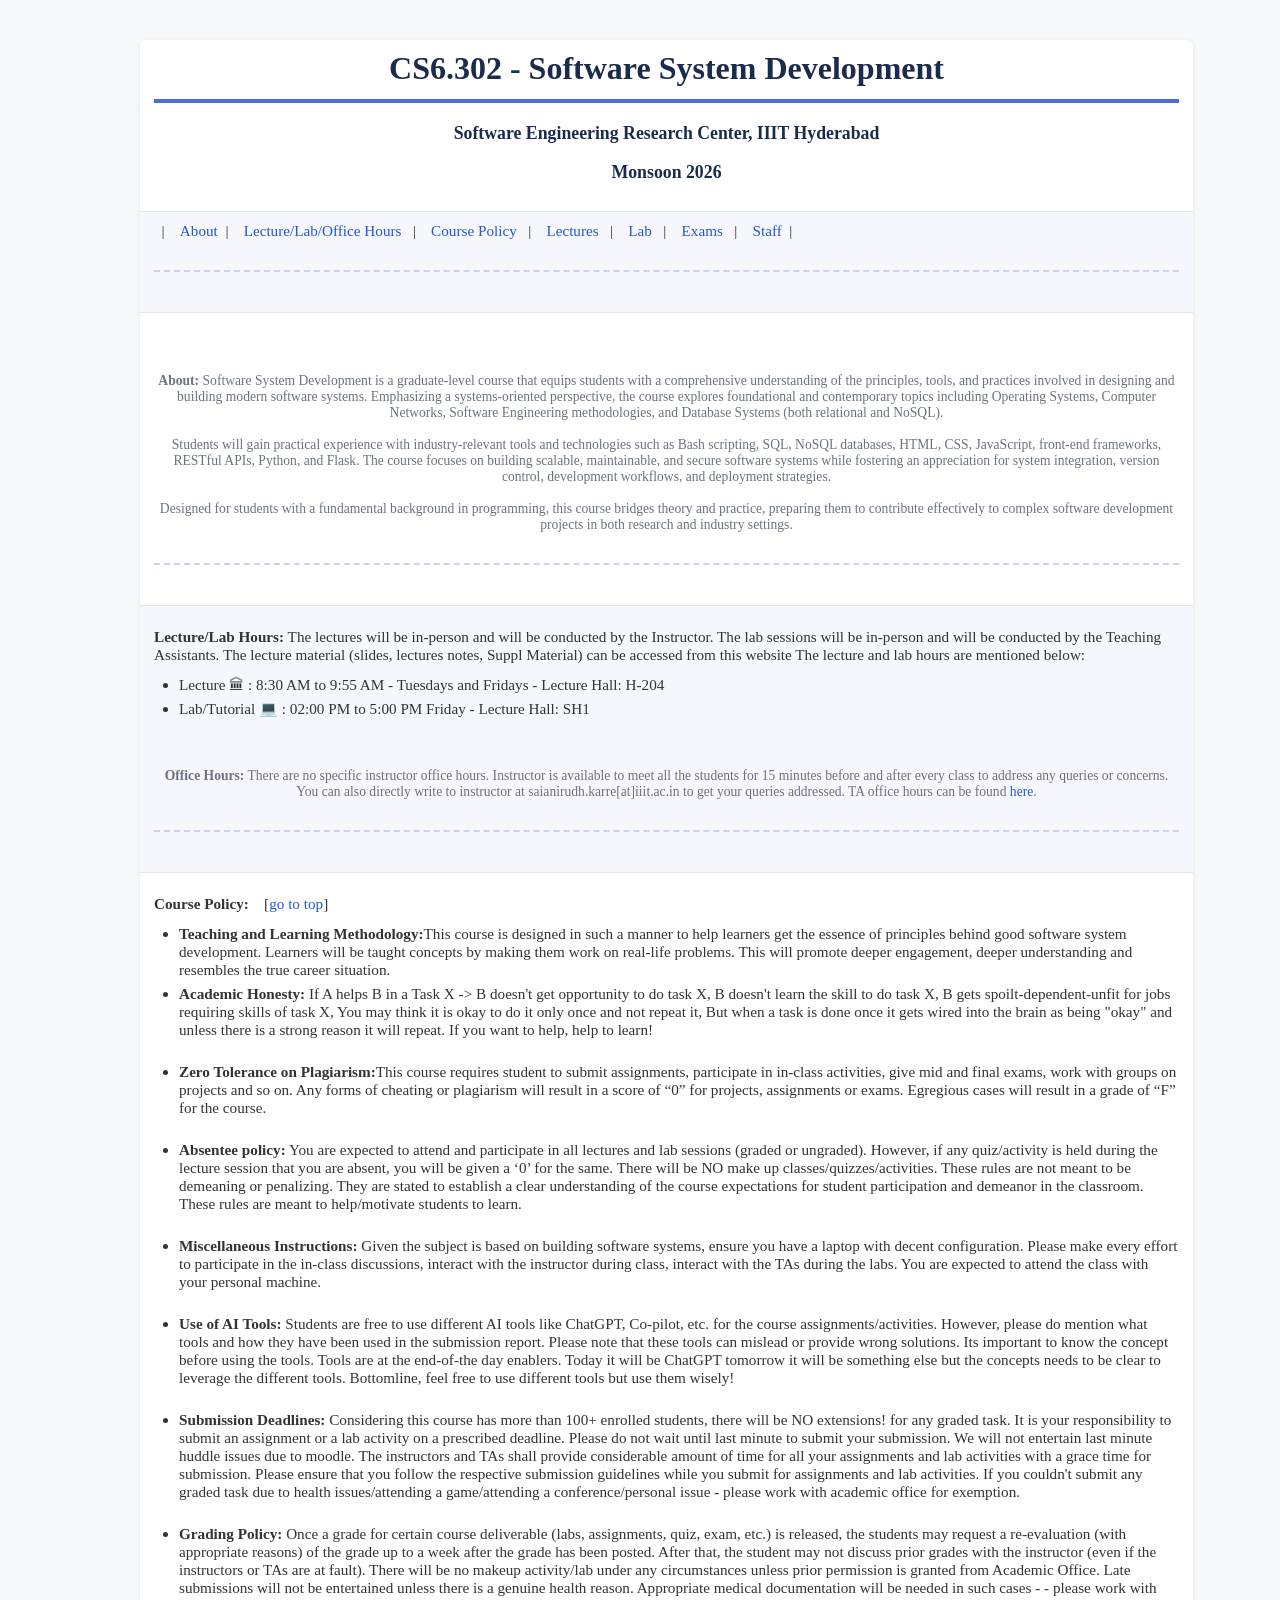
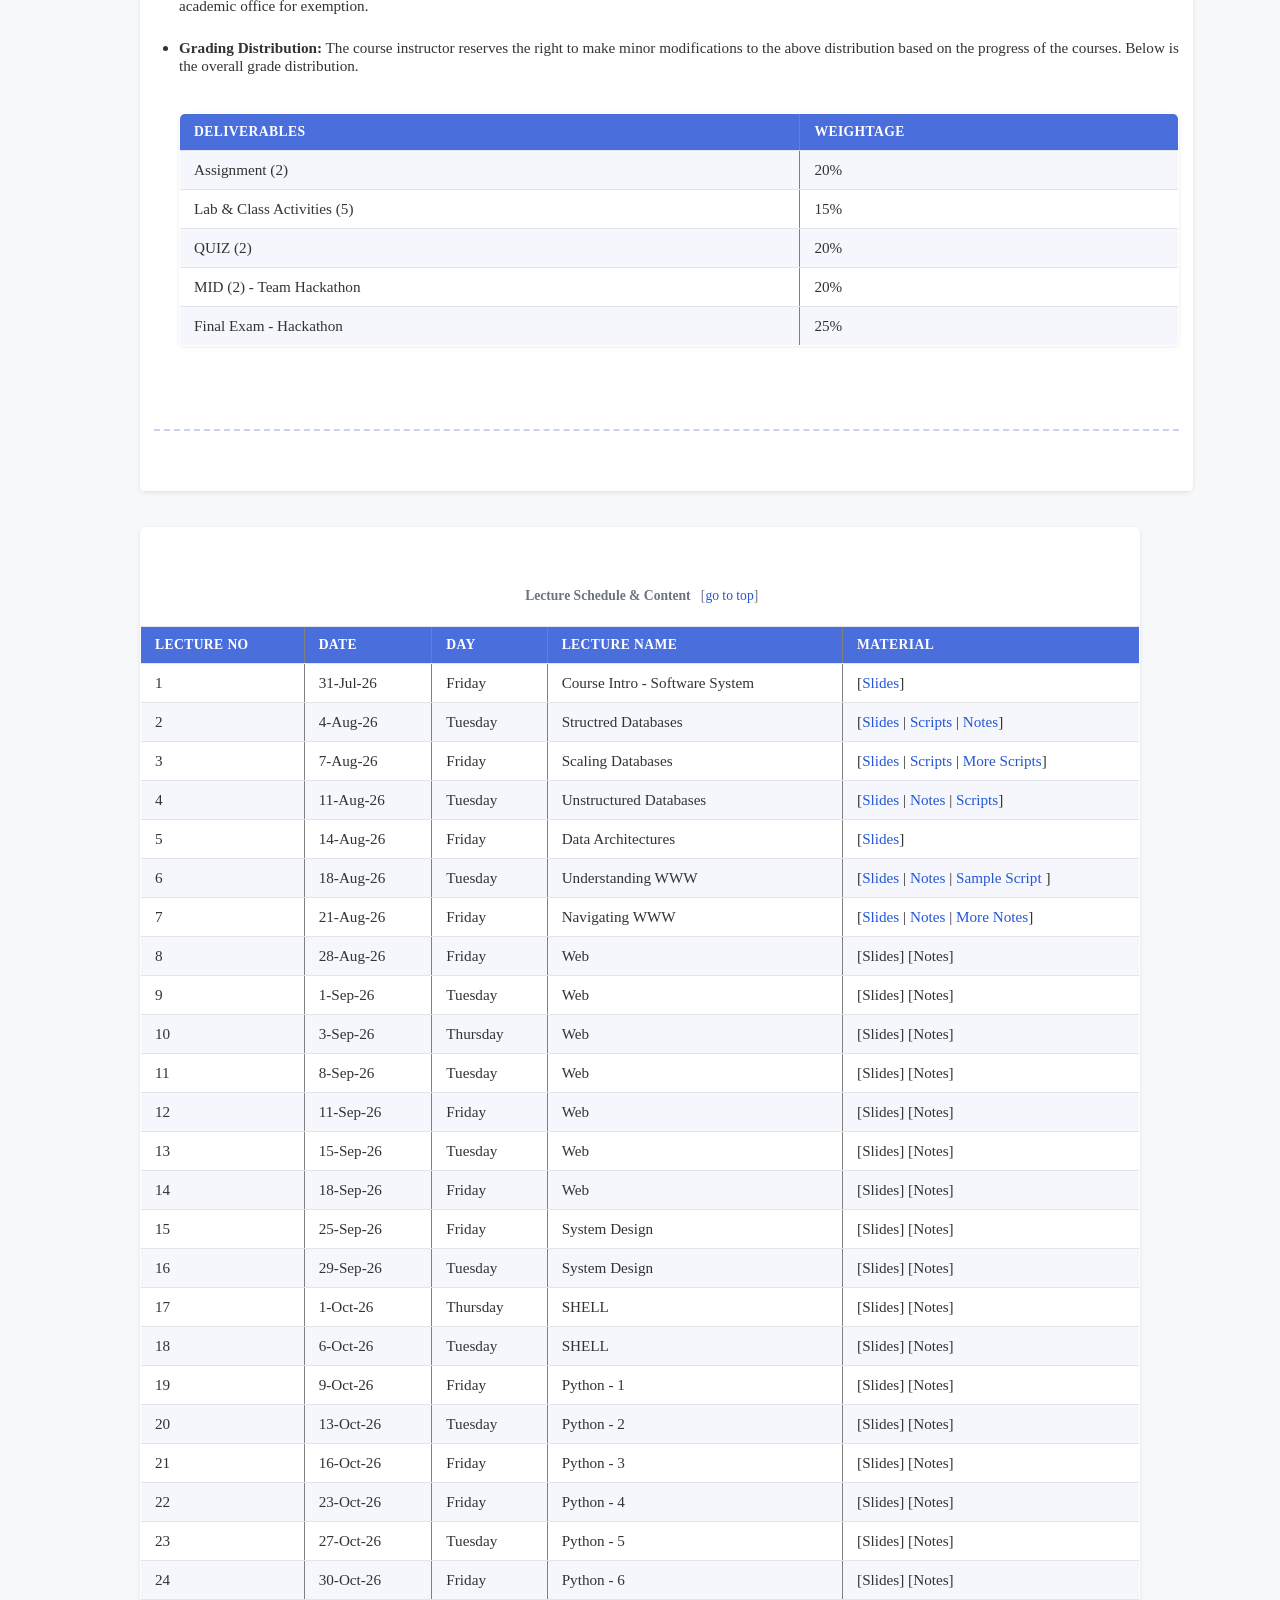
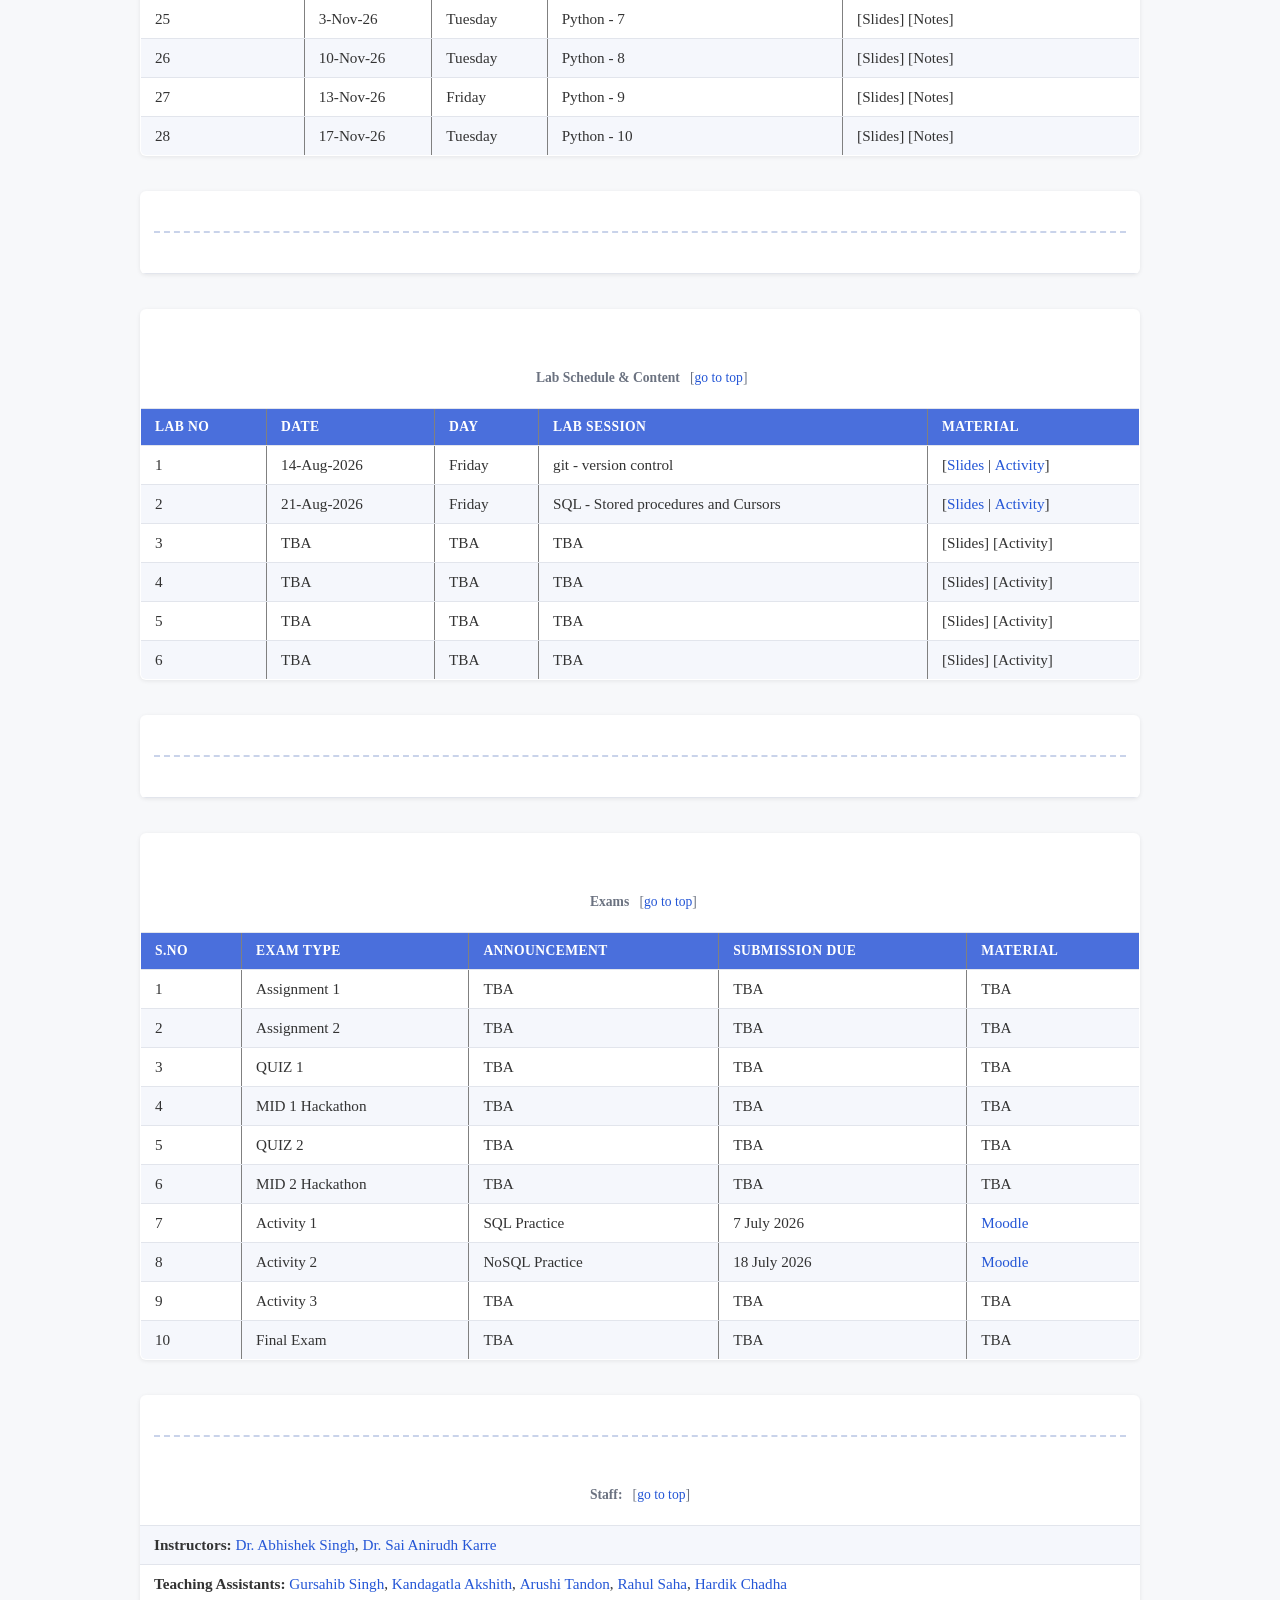
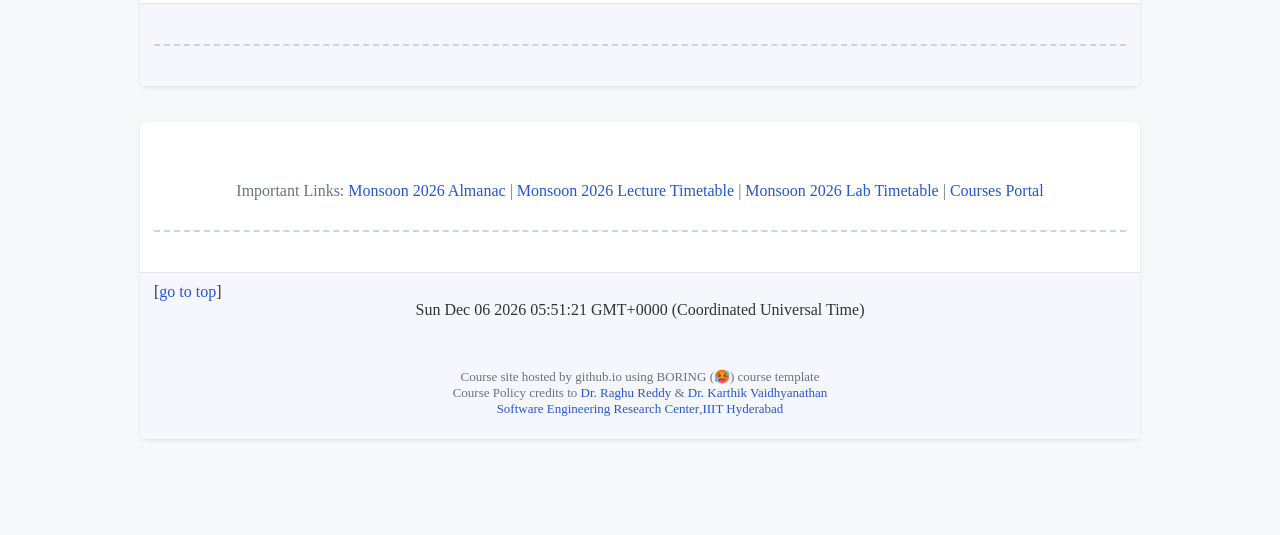
==== ssdcoursepage.html @ 662b07c4 "Add ssd course page clone and css styling file for it" ====
<!-- saved from url=(0044)https://serc-iiith.github.io/CS6302_M26.html -->
<html><head><meta http-equiv="Content-Type" content="text/html; charset=UTF-8"><title>CS6.302 SSD Monsoon 2026</title>
  <link rel="stylesheet" href="./ssdcoursestyle.css">
<meta name="viewport" content="width=device-width, initial-scale=1.0">
<link rel="stylesheet" href="./ssdcoursepage_files/css">
<link href="./ssdcoursepage_files/bootstrap.min.css" rel="stylesheet" integrity="sha256-DF7Zhf293AJxJNTmh5zhoYYIMs2oXitRfBjY+9L//AY=" crossorigin="anonymous">
<style>
body {font-family: Quicksand; font-size: 20px; color:#333}
        table
        {
            font-family: Quicksand; font-size:20px; color:#333;
            border-collapse:collapse;
            width:1000px;
            padding:10px;
            border-spacing:10px
			
        }

	.light-text-row {
        color: #ADADAD; 
    }

</style>


	<script>
  
  const lastModified = new Date(document.lastModified);
 
  const formattedDate = lastModified.toLocaleString('en-US', {
    year: 'numeric',
    month: 'long',
    day: 'numeric',
    hour: '2-digit',
    minute: '2-digit'
  });

  document.getElementById("lastUpdated").innerHTML += formattedDate;
</script>
<script>
function startTime() {
  const today = new Date();
  let h = today.getHours();
  let m = today.getMinutes();
  let s = today.getSeconds();
  m = checkTime(m);
  s = checkTime(s);
  document.getElementById('txt').innerHTML = today 
  setTimeout(startTime, 1000);
}

function checkTime(i) {
  if (i < 10) {i = "0" + i};  // add zero in front of numbers < 10
  return i;
}
</script>
<script src="./ssdcoursepage_files/jquery.min.js"></script>
</head>
<body onload="startTime()">
	<!--<script>
	alert("All the Best for your Final Exam!"");
		</script>-->
<table align="center" width="100%" cellspacing="10" cellpadding="10" border="0">
<tbody><tr>
<td><h1 align="center" id="home">CS6.302 - Software System Development</h1><h3 align="center">Software Engineering Research Center, IIIT Hyderabad</h3> <h3 align="center">Monsoon 2026</h3></td>
</tr>
<tr>
<td>&nbsp;&nbsp;|&nbsp;&nbsp;&nbsp; <a href="https://serc-iiith.github.io/CS6302_M26.html#about">About</a>&nbsp;&nbsp;|&nbsp;&nbsp;&nbsp; <a href="https://serc-iiith.github.io/CS6302_M26.html#lecture">Lecture/Lab/Office Hours</a> &nbsp;&nbsp;|&nbsp;&nbsp;&nbsp; <a href="https://serc-iiith.github.io/CS6302_M26.html#cpolicy">Course Policy</a> &nbsp;&nbsp;|&nbsp;&nbsp;&nbsp; <a href="https://serc-iiith.github.io/CS6302_M26.html#schedule">Lectures</a> &nbsp;&nbsp;|&nbsp;&nbsp;&nbsp;  <a href="https://serc-iiith.github.io/CS6302_M26.html#lab">Lab</a> &nbsp;&nbsp;|&nbsp;&nbsp;&nbsp; <a href="https://serc-iiith.github.io/CS6302_M26.html#activity">Exams</a> &nbsp;&nbsp;|&nbsp;&nbsp;&nbsp; <a href="https://serc-iiith.github.io/CS6302_M26.html#staff">Staff</a>&nbsp;&nbsp;|&nbsp;&nbsp;&nbsp; <hr></td>
</tr>
<tr>
<td> <p align="left"><b id="about">About:</b> Software System Development is a graduate-level course that equips students with a comprehensive understanding of the principles, tools, and practices involved in designing and building modern software systems. Emphasizing a systems-oriented perspective, the course explores foundational and contemporary topics including Operating Systems, Computer Networks, Software Engineering methodologies, and Database Systems (both relational and NoSQL).
<br>
<br>
Students will gain practical experience with industry-relevant tools and technologies such as Bash scripting, SQL, NoSQL databases, HTML, CSS, JavaScript, front-end frameworks, RESTful APIs, Python, and Flask. The course focuses on building scalable, maintainable, and secure software systems while fostering an appreciation for system integration, version control, development workflows, and deployment strategies.
<br>
<br>
Designed for students with a fundamental background in programming, this course bridges theory and practice, preparing them to contribute effectively to complex software development projects in both research and industry settings.</p><hr></td>
</tr>
<tr>
<td> <p align="left"><b id="lecture">Lecture/Lab Hours:</b> The lectures will be in-person and will be conducted by the Instructor. The lab sessions will be in-person and will be conducted by the Teaching Assistants. The lecture material (slides, lectures notes, Suppl Material) can be accessed from this website The lecture and lab hours are mentioned below:

</p><ul><li>Lecture 🏛 : 8:30 AM to 9:55 AM - Tuesdays and Fridays - Lecture Hall: H-204</li> <li>Lab/Tutorial 💻 : 02:00 PM to 5:00 PM Friday - Lecture Hall: SH1 </li></ul><p></p>
<p align="left"><b>Office Hours:</b> There are no specific instructor office hours. Instructor is available to meet all the students for 15 minutes before and after every class to address any queries or concerns. You can also directly write to instructor at saianirudh.karre[at]iiit.ac.in to get your queries addressed. TA office hours can be found <a href="https://serc-iiith.github.io/CS6302_M26.html#staff">here</a>.
</p><hr>
</td>
</tr>
<tr>
<td>
<p align="left"><b id="cpolicy">Course Policy:</b> &nbsp;&nbsp;&nbsp;[<a href="https://serc-iiith.github.io/CS6302_M26.html#home">go to top</a>]
</p><ul>
<li><b>Teaching and Learning Methodology:</b>This course is designed in such a manner to help learners get the essence of principles behind good software system development. Learners will be taught concepts by making them work on real-life problems. This will promote deeper engagement, deeper understanding and resembles the true career situation. 
</li>
<li><b>Academic Honesty:</b> If A helps B in a Task X -&gt; B doesn't get opportunity to do task X, B doesn't learn the skill to do task X, B gets spoilt-dependent-unfit for jobs requiring skills of task X, You may think it is okay to do it only once and not repeat it, But when a task is done once it gets wired into the brain as being "okay" and unless there is a strong reason it will repeat. If you want to help, help to learn!
<br>
<br> 
</li>
<li><b>Zero Tolerance on Plagiarism:</b>This course requires student to submit assignments, participate in in-class activities, give mid and final exams, work with groups on projects and so on. Any forms of cheating or plagiarism will result in a score of “0” for projects, assignments or exams. Egregious cases will result in a grade of “F” for the course.
<br>
<br> 
</li>
<li><b>Absentee policy:</b> You are expected to attend and participate in all lectures and lab sessions (graded or ungraded).  However, if any quiz/activity is held during the lecture session that you are absent, you will be given a ‘0’ for the same. There will be NO make up classes/quizzes/activities. These rules are not meant to be demeaning or penalizing. They are stated to establish a clear understanding of the course expectations for student participation and demeanor in the classroom. These rules are meant to help/motivate students to learn. 
<br>
<br> 
</li>
<li><b>Miscellaneous Instructions:</b> Given the subject is based on building software systems, ensure you have a laptop with decent configuration. Please make every effort to participate in the in-class discussions, interact with the instructor during class, interact with the TAs during the labs. You are expected to attend the class with your personal machine. 
<br>
<br> 
</li>
<li><b>Use of AI Tools:</b> Students are free to use different AI tools like ChatGPT, Co-pilot, etc. for the course assignments/activities. However, please do mention what tools and how they have been used in the submission report. Please note that these tools can mislead or provide wrong solutions. Its important to know the concept before using the tools. Tools are at the end-of-the day enablers. Today it will be ChatGPT tomorrow it will be something else but the concepts needs to be clear to leverage the different tools. Bottomline, feel free to use different tools but use them wisely!
<br>
<br> 
</li>
<li><b>Submission Deadlines:</b> Considering this course has more than 100+ enrolled students, there will be NO extensions! for any graded task. It is your responsibility to submit an assignment or a lab activity on a prescribed deadline. Please do not wait until last minute to submit your submission. We will not entertain last minute huddle issues due to moodle. The instructors and TAs shall provide considerable amount of time for all your assignments and lab activities with a grace time for submission. Please ensure that you follow the respective submission guidelines while you submit for assignments and lab activities. If you couldn't submit any graded task due to health issues/attending a game/attending a conference/personal issue - please work with academic office for exemption. 
<br>
<br> 
</li>
<li><b>Grading Policy:</b> Once a grade for certain course deliverable (labs, assignments, quiz, exam, etc.) is released, the students may request a re-evaluation (with appropriate reasons) of the grade up to a week after the grade has been posted. After that, the student may not discuss prior grades with the instructor (even if the instructors or TAs are at fault). There will be no makeup activity/lab under any circumstances unless prior permission is granted from Academic Office. Late submissions will not be entertained unless there is a genuine health reason. Appropriate medical documentation will be needed in such cases - - please work with academic office for exemption.
<br>
<br> 
</li>
<li><b>Grading Distribution:</b> The course instructor reserves the right to make minor modifications to the above distribution based on the progress of the courses. Below is the overall grade distribution.
<br>
<br> 
<table border="1" align="center">
<tbody><tr align="center"><th>Deliverables</th><th>Weightage</th></tr>
<tr align="center"><td>Assignment (2)</td><td>20%</td></tr>
<tr align="center"><td>Lab &amp; Class Activities (5)</td><td>15%</td></tr>
<tr align="center"><td>QUIZ (2)</td><td>20%</td></tr>
<tr align="center"><td>MID (2) - Team Hackathon</td><td>20%</td></tr>
<tr align="center"><td>Final Exam - Hackathon</td><td>25%</td></tr>
</tbody></table>
</li>
<br>
<!--<li><b>Evaluation Rubric:</b> All evaluations as part of this course follow below evaluation rubric. TAs will follow below guidelines for evaluating assignments and lab activities for this course.
<br>
<br>
<table border="1" align="center" width="10%">
<tr><th>Rubric</th><th>Input(15%)</th><th>Logic(60%)</th><th>Output(15%)</th><th>Submission(10%)</th></tr>
<tr><td>Exceptional (100%)</td><td>All inputs are working as per the requirements</td><td>Logic is accurate and as per the requirements defined in the question</td><td>All outputs are returned as per the requirements</td><td>Script submissions are correct and as per requirements</td></tr>
<tr><td>Acceptable (70%)</td><td>Inputs are partially working as per the requirements</td><td>Logic is almost correct and as per the requirements defined in the question</td><td>Outputs are partially returned as per the requirements</td><td>Script submissions is partially correct and as per requirements</td></tr>
<tr><td>Beginning (30%)</td><td>At least one input is working as per the requirements</td><td>Logic is partially correct and as per the requirements defined in the question</td><td>At least one output is returned as per the requirement</td><td>Atleast one part of the script submission is correct and as per requirements</td></tr>
<tr><td>No Response (0%)</td><td>None of the inputs are working as per the requirements</td><td>Logic is incorrect and not as per the requirements defined in the question</td><td>None of the outputs are returned as per the requirements</td><td>Script submissions is incorrect and not as per requirements</td></tr>
</table> 
</li>-->
</ul><hr>
<p></p>
</td>
</tr>

</tbody></table> 

<table border="1" align="center" width="10%" class="tg">
<tbody><tr>
<td colspan="5"><p align="left"><b id="schedule">&nbsp;Lecture Schedule &amp; Content</b>&nbsp;&nbsp;&nbsp;[<a href="https://serc-iiith.github.io/CS6302_M26.html#home">go to top</a>]</p></td>
</tr>
  <tr align="center">
    <th class="tg-7btt">Lecture No</th>
    <th class="tg-7btt">Date</th>
    <th class="tg-7btt">Day</th>
    <th class="tg-7btt">Lecture Name</th>
    <th class="tg-7btt">Material</th>
  </tr>
</tbody><tbody align="center">
  <tr>
    <td class="tg-c3ow">1</td>
    <td class="tg-c3ow">31-Jul-26</td>
    <td class="tg-c3ow">Friday</td>
    <td class="tg-c3ow">Course Intro - Software System</td>
    <td class="tg-c3ow">[<a href="https://docs.google.com/viewer?url=https://raw.githubusercontent.com/serc-iiith/serc-iiith.github.io/main/CourseContent/CS6302_M26/SSD_Class1.pdf" target="_blank">Slides</a>]</td>
  </tr>
  <tr>
    <td class="tg-c3ow">2</td>
    <td class="tg-c3ow">4-Aug-26</td>
    <td class="tg-c3ow">Tuesday</td>
    <td class="tg-c3ow">Structred Databases</td>
    <td class="tg-c3ow">[<a href="https://docs.google.com/viewer?url=https://raw.githubusercontent.com/serc-iiith/serc-iiith.github.io/main/CourseContent/CS6302_M26/StructuredData.pdf" target="_blank">Slides</a> | <a href="https://docs.google.com/viewer?url=https://raw.githubusercontent.com/serc-iiith/serc-iiith.github.io/main/CourseContent/CS6302_M26/databases.sql" target="_blank">Scripts</a> | <a href="https://tinted-rumba-8c6.notion.site/Structured-Databases-2456a6248bf6805f83e1cbf0a58761ec" target="_blank">Notes</a>]</td>
  </tr>
  <tr>
    <td class="tg-c3ow">3</td>
    <td class="tg-c3ow">7-Aug-26</td>
    <td class="tg-c3ow">Friday</td>
    <td class="tg-c3ow">Scaling Databases</td>
    <td class="tg-c3ow">[<a href="https://docs.google.com/viewer?url=https://raw.githubusercontent.com/serc-iiith/serc-iiith.github.io/main/CourseContent/CS6302_M26/ScalingDatabases.pdf" target="_blank">Slides</a> | <a href="https://docs.google.com/viewer?url=https://raw.githubusercontent.com/serc-iiith/serc-iiith.github.io/main/CourseContent/CS6302_M26/databases_2.sql" target="_blank">Scripts</a> | <a href="https://docs.google.com/viewer?url=https://raw.githubusercontent.com/serc-iiith/serc-iiith.github.io/main/CourseContent/CS6302_M26/databases_3.sql" target="_blank">More Scripts</a>]</td>
  </tr>
  <tr>
    <td class="tg-c3ow">4</td>
    <td class="tg-c3ow">11-Aug-26</td>
    <td class="tg-c3ow">Tuesday</td>
    <td class="tg-c3ow">Unstructured Databases</td>
    <td class="tg-c3ow">[<a href="https://docs.google.com/viewer?url=https://raw.githubusercontent.com/serc-iiith/serc-iiith.github.io/main/CourseContent/CS6302_M26/UnStructuredDatabases.pdf" target="_blank">Slides</a> | <a href="https://tinted-rumba-8c6.notion.site/Unstructured-Databases-24b6a6248bf680679b36e76c33d301c4" target="_blank">Notes</a> | <a href="https://raw.githubusercontent.com/serc-iiith/serc-iiith.github.io/refs/heads/main/CourseContent/CS6302_M26/mongo.txt" target="_blank">Scripts</a>]</td>
  </tr>
  <tr>
    <td class="tg-c3ow">5</td>
    <td class="tg-c3ow">14-Aug-26</td>
    <td class="tg-c3ow">Friday</td>
    <td class="tg-c3ow">Data Architectures</td>
    <td class="tg-c3ow">[<a href="https://docs.google.com/viewer?url=https://raw.githubusercontent.com/serc-iiith/serc-iiith.github.io/main/CourseContent/CS6302_M26/DatabaseArchitectures.pdf" target="_blank">Slides</a>]</td>
  </tr>
  <tr>
    <td class="tg-c3ow">6</td>
    <td class="tg-c3ow">18-Aug-26</td>
    <td class="tg-c3ow">Tuesday</td>
    <td class="tg-c3ow">Understanding WWW</td>
    <td class="tg-c3ow">[<a href="https://docs.google.com/viewer?url=https://raw.githubusercontent.com/serc-iiith/serc-iiith.github.io/main/CourseContent/CS6302_M26/www.pdf" target="_blank">Slides</a> | <a href="https://tinted-rumba-8c6.notion.site/Web-Technology-2566a6248bf6800488d0c13a992502e4" target="_blank">Notes</a> | <a href="https://raw.githubusercontent.com/serc-iiith/serc-iiith.github.io/refs/heads/main/CourseContent/CS6302_M26/samplehtml.html" target="_blank">Sample Script</a> ]</td>
  </tr>
  <tr>
    <td class="tg-c3ow">7</td>
    <td class="tg-c3ow">21-Aug-26</td>
    <td class="tg-c3ow">Friday</td>
    <td class="tg-c3ow">Navigating WWW</td>
    <td class="tg-c3ow">[<a href="https://docs.google.com/viewer?url=https://raw.githubusercontent.com/serc-iiith/serc-iiith.github.io/main/CourseContent/CS6302_M26/WebLanguages.pdf" target="_blank">Slides</a> | <a href="https://github.com/serc-iiith/serc-iiith.github.io/blob/main/CourseContent/CS6302_M26/html.md" target="_blank">Notes</a> | <a href="https://github.com/serc-iiith/serc-iiith.github.io/blob/main/CourseContent/CS6302_M26/css.md" target="_blank">More Notes</a>]</td>
  </tr>
  <tr>
    <td class="tg-c3ow">8</td>
    <td class="tg-c3ow">28-Aug-26</td>
    <td class="tg-c3ow">Friday</td>
    <td class="tg-c3ow">Web</td>
    <td class="tg-c3ow">[Slides] [Notes]</td>
  </tr>
  <tr>
    <td class="tg-c3ow">9</td>
    <td class="tg-c3ow">1-Sep-26</td>
    <td class="tg-c3ow">Tuesday</td>
    <td class="tg-c3ow">Web</td>
    <td class="tg-c3ow">[Slides] [Notes]</td>
  </tr>
  <tr>
    <td class="tg-c3ow">10</td>
    <td class="tg-c3ow">3-Sep-26</td>
    <td class="tg-c3ow">Thursday</td>
    <td class="tg-c3ow">Web</td>
    <td class="tg-c3ow">[Slides] [Notes]</td>
  </tr>
  <tr>
    <td class="tg-c3ow">11</td>
    <td class="tg-c3ow">8-Sep-26</td>
    <td class="tg-c3ow">Tuesday</td>
    <td class="tg-c3ow">Web</td>
    <td class="tg-c3ow">[Slides] [Notes]</td>
  </tr>
  <tr>
    <td class="tg-c3ow">12</td>
    <td class="tg-c3ow">11-Sep-26</td>
    <td class="tg-c3ow">Friday</td>
    <td class="tg-c3ow">Web</td>
    <td class="tg-c3ow">[Slides] [Notes]</td>
  </tr>
  <tr>
    <td class="tg-c3ow">13</td>
    <td class="tg-c3ow">15-Sep-26</td>
    <td class="tg-c3ow">Tuesday</td>
    <td class="tg-c3ow">Web</td>
    <td class="tg-c3ow">[Slides] [Notes]</td>
  </tr>
  <tr>
    <td class="tg-c3ow">14</td>
    <td class="tg-c3ow">18-Sep-26</td>
    <td class="tg-c3ow">Friday</td>
    <td class="tg-c3ow">Web</td>
    <td class="tg-c3ow">[Slides] [Notes]</td>
  </tr>
  <tr>
    <td class="tg-c3ow">15</td>
    <td class="tg-c3ow">25-Sep-26</td>
    <td class="tg-c3ow">Friday</td>
    <td class="tg-c3ow">System Design</td>
    <td class="tg-c3ow">[Slides] [Notes]</td>
  </tr>
  <tr>
    <td class="tg-c3ow">16</td>
    <td class="tg-c3ow">29-Sep-26</td>
    <td class="tg-c3ow">Tuesday</td>
    <td class="tg-c3ow">System Design</td>
    <td class="tg-c3ow">[Slides] [Notes]</td>
  </tr>
  <tr>
    <td class="tg-c3ow">17</td>
    <td class="tg-c3ow">1-Oct-26</td>
    <td class="tg-c3ow">Thursday</td>
    <td class="tg-c3ow">SHELL</td>
    <td class="tg-c3ow">[Slides] [Notes]</td>
  </tr>
  <tr>
    <td class="tg-c3ow">18</td>
    <td class="tg-c3ow">6-Oct-26</td>
    <td class="tg-c3ow">Tuesday</td>
    <td class="tg-c3ow">SHELL</td>
    <td class="tg-c3ow">[Slides] [Notes]</td>
  </tr>
  <tr>
    <td class="tg-c3ow">19</td>
    <td class="tg-c3ow">9-Oct-26</td>
    <td class="tg-c3ow">Friday</td>
    <td class="tg-c3ow">Python - 1</td>
    <td class="tg-c3ow">[Slides] [Notes]</td>
  </tr>
  <tr>
    <td class="tg-c3ow">20</td>
    <td class="tg-c3ow">13-Oct-26</td>
    <td class="tg-c3ow">Tuesday</td>
    <td class="tg-c3ow">Python - 2</td>
    <td class="tg-c3ow">[Slides] [Notes]</td>
  </tr>
  <tr>
    <td class="tg-c3ow">21</td>
    <td class="tg-c3ow">16-Oct-26</td>
    <td class="tg-c3ow">Friday</td>
    <td class="tg-c3ow">Python - 3</td>
    <td class="tg-c3ow">[Slides] [Notes]</td>
  </tr>
  <tr>
    <td class="tg-c3ow">22</td>
    <td class="tg-c3ow">23-Oct-26</td>
    <td class="tg-c3ow">Friday</td>
    <td class="tg-c3ow">Python - 4</td>
    <td class="tg-c3ow">[Slides] [Notes]</td>
  </tr>
  <tr>
    <td class="tg-c3ow">23</td>
    <td class="tg-c3ow">27-Oct-26</td>
    <td class="tg-c3ow">Tuesday</td>
    <td class="tg-c3ow">Python - 5</td>
    <td class="tg-c3ow">[Slides] [Notes]</td>
  </tr>
  <tr>
    <td class="tg-c3ow">24</td>
    <td class="tg-c3ow">30-Oct-26</td>
    <td class="tg-c3ow">Friday</td>
    <td class="tg-c3ow">Python - 6</td>
    <td class="tg-c3ow">[Slides] [Notes]</td>
  </tr>
  <tr>
    <td class="tg-c3ow">25</td>
    <td class="tg-c3ow">3-Nov-26</td>
    <td class="tg-c3ow">Tuesday</td>
    <td class="tg-c3ow">Python - 7</td>
    <td class="tg-c3ow">[Slides] [Notes]</td>
  </tr>
  <tr>
    <td class="tg-c3ow">26</td>
    <td class="tg-c3ow">10-Nov-26</td>
    <td class="tg-c3ow">Tuesday</td>
    <td class="tg-c3ow">Python - 8</td>
    <td class="tg-c3ow">[Slides] [Notes]</td>
  </tr>
  <tr>
    <td class="tg-c3ow">27</td>
    <td class="tg-c3ow">13-Nov-26</td>
    <td class="tg-c3ow">Friday</td>
    <td class="tg-c3ow">Python - 9</td>
    <td class="tg-c3ow">[Slides] [Notes]</td>
  </tr>
  <tr>
    <td class="tg-c3ow">28</td>
    <td class="tg-c3ow">17-Nov-26</td>
    <td class="tg-c3ow">Tuesday</td>
    <td class="tg-c3ow">Python - 10</td>
    <td class="tg-c3ow">[Slides] [Notes]</td>
  </tr>
</tbody></table>
<table align="center" width="10%" cellspacing="10" cellpadding="10" border="0">
<tbody><tr><td><hr></td></tr>
</tbody></table>

<table border="1" align="center" width="10%" class="tg">
<tbody><tr>
<td colspan="5"><p align="left"><b id="lab">&nbsp;Lab Schedule &amp; Content</b>&nbsp;&nbsp;&nbsp;[<a href="https://serc-iiith.github.io/CS6302_M26.html#home">go to top</a>]</p></td>
</tr>
  <tr align="center">
    <th class="tg-bobw">Lab No</th>
    <th class="tg-bobw">Date</th>
    <th class="tg-bobw">Day</th>
    <th class="tg-bobw">Lab Session</th>
    <th class="tg-bobw">Material</th>
  </tr>
</tbody><tbody align="center">
  <tr>
    <td class="tg-8d8j">1</td>
    <td class="tg-8d8j">14-Aug-2026</td>
    <td class="tg-8d8j">Friday</td>
    <td class="tg-8d8j">git - version control</td>
    <td class="tg-8d8j">[<a href="https://docs.google.com/viewer?url=https://raw.githubusercontent.com/serc-iiith/serc-iiith.github.io/main/CourseContent/CS6302_M26/Labs/lab01/GitLab.pdf" target="_blank">Slides</a> | <a href="https://docs.google.com/viewer?url=https://raw.githubusercontent.com/serc-iiith/serc-iiith.github.io/main/CourseContent/CS6302_M26/Labs/lab01/GitLabActivity.pdf" target="_blank">Activity</a>]</td>
  </tr>
  <tr>
    <td class="tg-8d8j">2</td>
    <td class="tg-8d8j">21-Aug-2026</td>
    <td class="tg-8d8j">Friday</td>
    <td class="tg-8d8j">SQL - Stored procedures and Cursors</td>
    <td class="tg-8d8j">[<a href="https://docs.google.com/viewer?url=https://raw.githubusercontent.com/serc-iiith/serc-iiith.github.io/main/CourseContent/CS6302_M26/Labs/lab02/SP.pdf" target="_blank">Slides</a> | <a href="https://docs.google.com/viewer?url=https://raw.githubusercontent.com/serc-iiith/serc-iiith.github.io/main/CourseContent/CS6302_M26/Labs/lab02/lab_activity_2.pdf" target="_blank">Activity</a>]</td>
  </tr>
  <tr>
    <td class="tg-8d8j">3</td>
    <td class="tg-8d8j">TBA</td>
    <td class="tg-8d8j">TBA</td>
    <td class="tg-8d8j">TBA</td>
    <td class="tg-8d8j">[Slides] [Activity]</td>
  </tr>
  <tr>
    <td class="tg-8d8j">4</td>
    <td class="tg-8d8j">TBA</td>
    <td class="tg-8d8j">TBA</td>
    <td class="tg-8d8j">TBA</td>
    <td class="tg-8d8j">[Slides] [Activity]</td>
  </tr>
  <tr>
    <td class="tg-8d8j">5</td>
    <td class="tg-8d8j">TBA</td>
    <td class="tg-8d8j">TBA</td>
    <td class="tg-8d8j">TBA</td>
    <td class="tg-8d8j">[Slides] [Activity]</td>
  </tr>
  <tr>
    <td class="tg-8d8j">6</td>
    <td class="tg-8d8j">TBA</td>
    <td class="tg-8d8j">TBA</td>
    <td class="tg-8d8j">TBA</td>
    <td class="tg-8d8j">[Slides] [Activity]</td>
  </tr>
</tbody></table>

<table align="center" width="10%" cellspacing="10" cellpadding="10" border="0">
<tbody><tr><td><hr></td></tr>
</tbody></table>
<table align="center" width="10%" border="1">
<tbody><tr><td colspan="5">
<p align="left"> <b id="activity">&nbsp; Exams</b>&nbsp;&nbsp;&nbsp;[<a href="https://serc-iiith.github.io/CS6302_M26.html#home">go to top</a>]</p>
</td>
</tr>
  <tr align="center">
    <th class="tg-bobw">S.No</th>
    <th class="tg-bobw">Exam Type</th>
    <th class="tg-bobw">Announcement</th>
    <th class="tg-bobw">Submission Due</th>
    <th class="tg-bobw">Material</th>
  </tr>
</tbody><tbody align="center">
  <tr>
    <td class="tg-8d8j">1</td>
    <td class="tg-8d8j">Assignment 1</td>
    <td class="tg-8d8j">TBA</td>
    <td class="tg-8d8j">TBA</td>
    <td class="tg-8d8j">TBA</td>
  </tr>
  <tr>
    <td class="tg-8d8j">2</td>
    <td class="tg-8d8j">Assignment 2</td>
    <td class="tg-8d8j">TBA</td>
    <td class="tg-8d8j">TBA</td>
    <td class="tg-8d8j">TBA</td>
  </tr>
  <tr>
    <td class="tg-8d8j">3</td>
    <td class="tg-8d8j">QUIZ 1</td>
    <td class="tg-8d8j">TBA</td>
    <td class="tg-8d8j">TBA</td>
    <td class="tg-8d8j">TBA</td>
  </tr>
  <tr>
    <td class="tg-8d8j">4</td>
    <td class="tg-8d8j">MID 1 Hackathon</td>
    <td class="tg-8d8j">TBA</td>
    <td class="tg-8d8j">TBA</td>
    <td class="tg-8d8j">TBA</td>
  </tr>
  <tr>
    <td class="tg-8d8j">5</td>
    <td class="tg-8d8j">QUIZ 2</td>
    <td class="tg-8d8j">TBA</td>
    <td class="tg-8d8j">TBA</td>
    <td class="tg-8d8j">TBA</td>
  </tr>
	 <tr>
    <td class="tg-8d8j">6</td>
    <td class="tg-8d8j">MID 2 Hackathon</td>
    <td class="tg-8d8j">TBA</td>
    <td class="tg-8d8j">TBA</td>
    <td class="tg-8d8j">TBA</td>
  </tr>
  <tr>
    <td class="tg-8d8j">7</td>
    <td class="tg-8d8j">Activity 1</td>
    <td class="tg-8d8j">SQL Practice</td>
    <td class="tg-8d8j">7 July 2026</td>
    <td class="tg-8d8j"><a href="https://courses.iiit.ac.in/mod/assign/view.php?id=69645" target="_blank">Moodle</a></td>
  </tr>
  <tr>
    <td class="tg-8d8j">8</td>
    <td class="tg-8d8j">Activity 2</td>
    <td class="tg-8d8j">NoSQL Practice</td>
    <td class="tg-8d8j">18 July 2026</td>
    <td class="tg-8d8j"><a href="https://courses.iiit.ac.in/mod/assign/view.php?id=70178" target="_blank">Moodle</a></td>
  </tr>
  <tr>
    <td class="tg-8d8j">9</td>
    <td class="tg-8d8j">Activity 3</td>
    <td class="tg-8d8j">TBA</td>
    <td class="tg-8d8j">TBA</td>
    <td class="tg-8d8j">TBA</td>
  </tr>
  <tr>
    <td class="tg-8d8j">10</td>
    <td class="tg-8d8j">Final Exam</td>
    <td class="tg-8d8j">TBA</td>
    <td class="tg-8d8j">TBA</td>
    <td class="tg-8d8j">TBA</td>
  </tr>
</tbody></table>




<table align="center" width="10%" border="0">
<tbody><tr>
<td><hr> <p align="left"><b id="staff">Staff:</b>&nbsp;&nbsp;&nbsp;[<a href="https://serc-iiith.github.io/CS6302_M26.html#home">go to top</a>] </p></td>
</tr><tr>
<td><b>Instructors:</b> <a href="https://sites.google.com/view/abhishek-singh/home" target="_blank">Dr. Abhishek Singh</a>, <a href="https://sai11101989.github.io/" target="_blank">Dr. Sai Anirudh Karre</a> </td>
</tr>
<tr>
<td><b>Teaching Assistants:</b> <a href="https://www.linkedin.com/in/gursahib-singh-18392736a/" target="_blank">Gursahib Singh</a>, <a href="https://www.linkedin.com/in/kandagatla-akshith-4b9a5131b/" target="_blank">Kandagatla Akshith</a>, <a href="https://www.linkedin.com/in/arushi-tandon-5139982a0/" target="_blank">Arushi Tandon</a>, <a href="https://www.linkedin.com/in/rahulsaha99/" target="_blank">Rahul Saha</a>, <a href="https://www.linkedin.com/in/hardik-chadha-876338266/" target="_blank">Hardik Chadha</a></td>
</tr>
<tr><td><hr></td></tr>
</tbody></table>
<table align="center" width="10%" cellspacing="10" cellpadding="10" border="0">
<tbody><tr>
<td><p align="center"><font face="Quicksand" size="3">
Important Links: <a href="https://intranet.iiit.ac.in/offices/static/files/Monsoon_2026_Almanac_Final.pdf" target="_blank">Monsoon 2026 Almanac</a> | <a href="https://intranet.iiit.ac.in/offices/static/files/Lecture_Timetable_M26-V3.pdf" target="_blank">Monsoon 2026 Lecture Timetable</a> | <a href="https://intranet.iiit.ac.in/offices/static/files/Non-UG1_Lab%26Tutorial_timetable_M26-V3.pdf" target="_blank">Monsoon 2026 Lab Timetable</a> | <a href="https://courses.iiit.ac.in/course/view.php?id=5840" target="_blank">Courses Portal</a> 
</font></p><hr></td>
</tr>
<tr>
<td>  <font face="Quicksand" size="3"> [<a href="https://serc-iiith.github.io/CS6302_M26.html#home">go to top</a>]<br><div align="center" id="txt">Tue Aug 25 2026 18:19:44 GMT+0530 (India Standard Time)</div></font> 
<p align="center"><font face="Quicksand" size="2">
		Course site hosted by github.io using BORING (🥵) course template <br>
		
		Course Policy credits to <a href="https://faculty.iiit.ac.in/~raghu.reddy/Home.html">Dr. Raghu Reddy</a> &amp; <a href="https://karthikvaidhyanathan.com/">Dr. Karthik Vaidhyanathan</a><br>
	<a href="https://serc.iiit.ac.in/">Software Engineering Research Center</a>,<a href="https://iiit.ac.in/">IIIT Hyderabad</a></font><br> </p><!--<br><p id="lastUpdated" align="center"><font face="Quicksand" size="2">Site Last Updated on: </font></p>--></td>
</tr>
</tbody></table>


	

</body></html>
---- ssdcoursestyle.css ----
body {
  font-family: 'Segoe UI', Roboto, Arial, sans-serif;
  line-height: 1.6;
  color: #2c2c2c;
  background-color: #f7f8fa;
  max-width: 1000px;
  margin: 0 auto;
  padding: 20px 30px 60px;
}

h1, h2, h3 {
  color: #1a2b4c;
  font-weight: 700;
}

h1 {
  font-size: 2rem;
  text-align: center;
  border-bottom: 4px solid #4a6fdc;
  padding-bottom: 12px;
  margin-bottom: 20px;
}

h2 {
  font-size: 1.4rem;
  margin-top: 40px;
  padding: 10px 15px;
  background-color: #eaf0ff;
  border-left: 6px solid #4a6fdc;
  border-radius: 4px;
}

a {
  color: #2456d6;
  text-decoration: none;
  font-weight: 500;
}

a:hover {
  text-decoration: underline;
  color: #16358f;
}

table {
  width: 100%;
  border-collapse: collapse;
  margin: 20px 0 35px;
  background-color: #ffffff;
  box-shadow: 0 1px 4px rgba(0, 0, 0, 0.08);
  border-radius: 6px;
  overflow: hidden;
}

th, td {
  padding: 10px 14px;
  text-align: left;
  border-bottom: 1px solid #e2e5ec;
  vertical-align: top;
  font-size: 0.95rem;
}

th {
  background-color: #4a6fdc;
  color: #ffffff;
  font-weight: 600;
  text-transform: uppercase;
  font-size: 0.85rem;
  letter-spacing: 0.03em;
}

tr:nth-child(even) {
  background-color: #f5f7fc;
}

tr:hover {
  background-color: #eef2ff;
}

ul, ol {
  margin: 10px 0;
  padding-left: 25px;
}

li {
  margin-bottom: 6px;
}

p {
  margin: 12px 0;
}

[id] {
  scroll-margin-top: 20px;
}

hr {
  border: none;
  border-top: 2px dashed #c9d3ea;
  margin: 30px 0;
}

footer, p:last-of-type {
  text-align: center;
  color: #6b7280;
  font-size: 0.85rem;
  margin-top: 50px;
}

@media (max-width: 600px) {
  body {
    padding: 15px;
  }
  table, thead, tbody, th, td, tr {
    display: block;
  }
  th {
    display: none;
  }
  td {
    border: none;
    border-bottom: 1px solid #e2e5ec;
    position: relative;
    padding-left: 50%;
  }
}
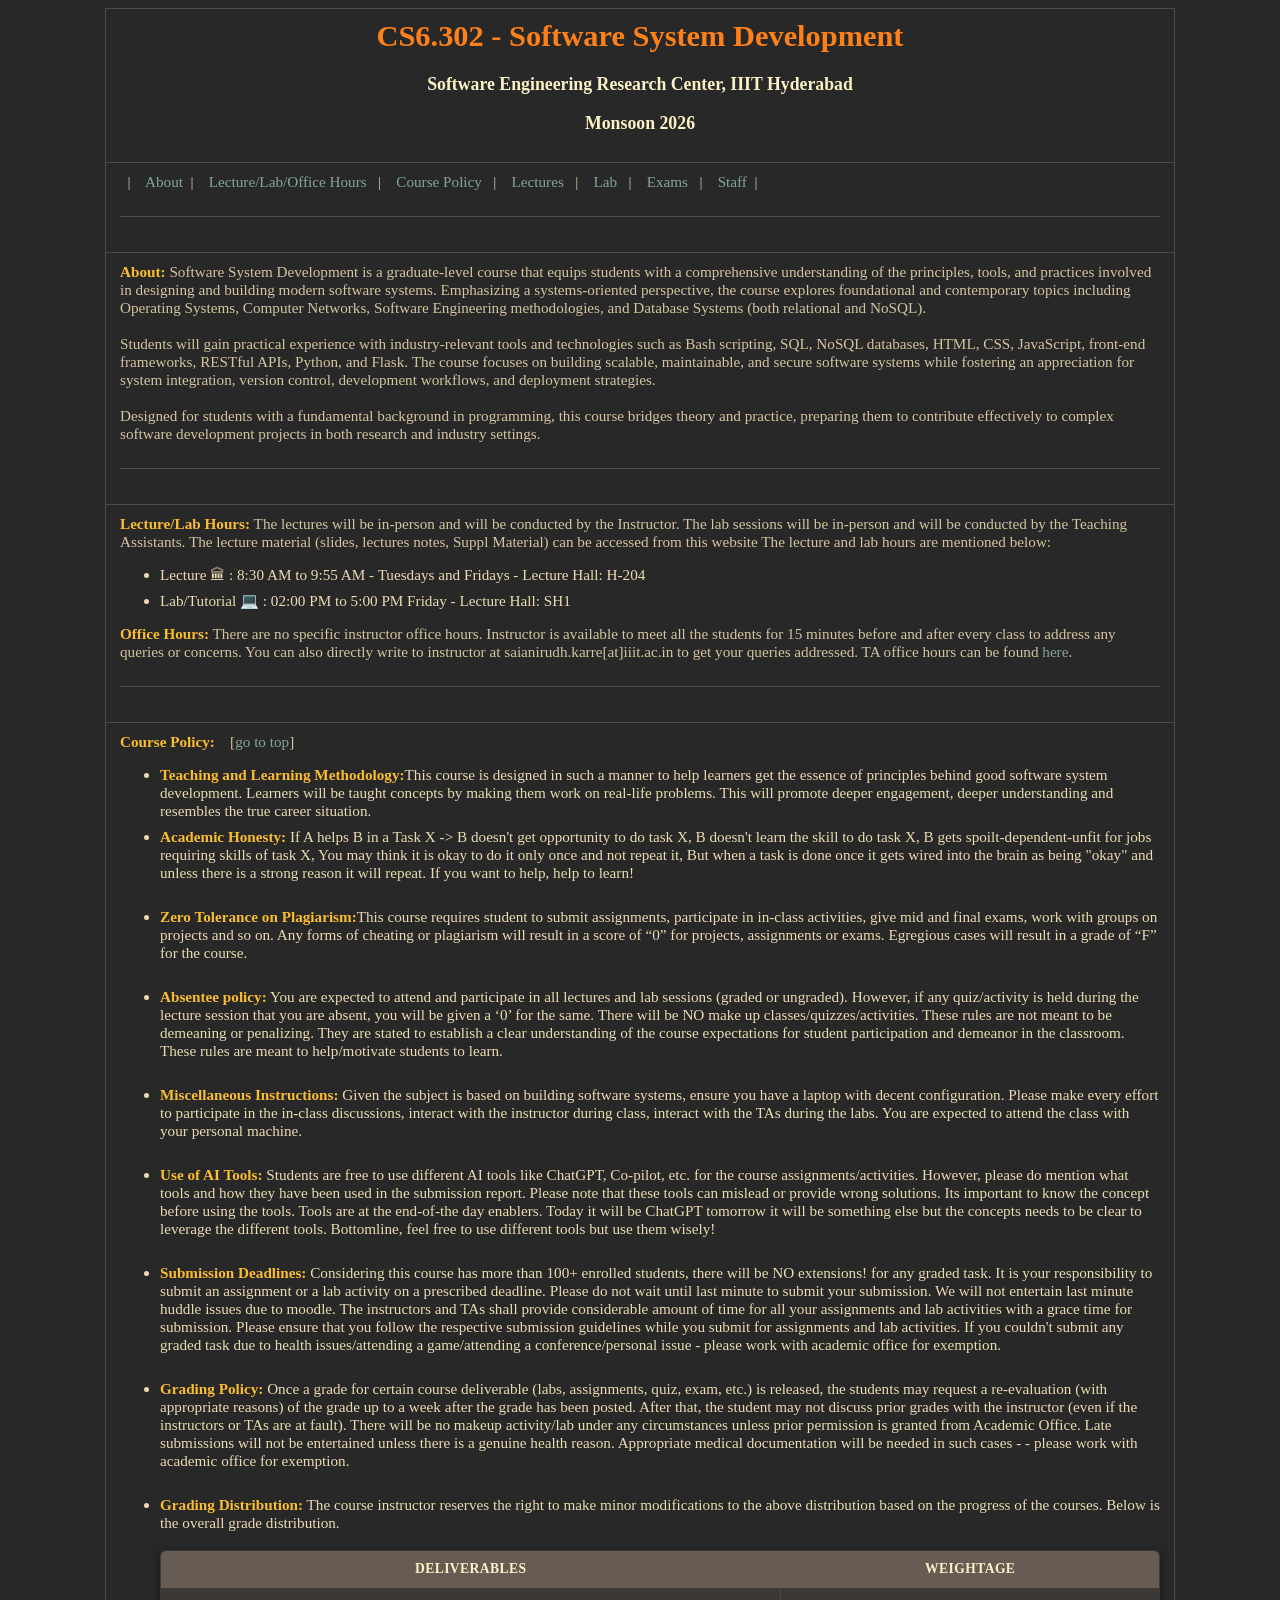
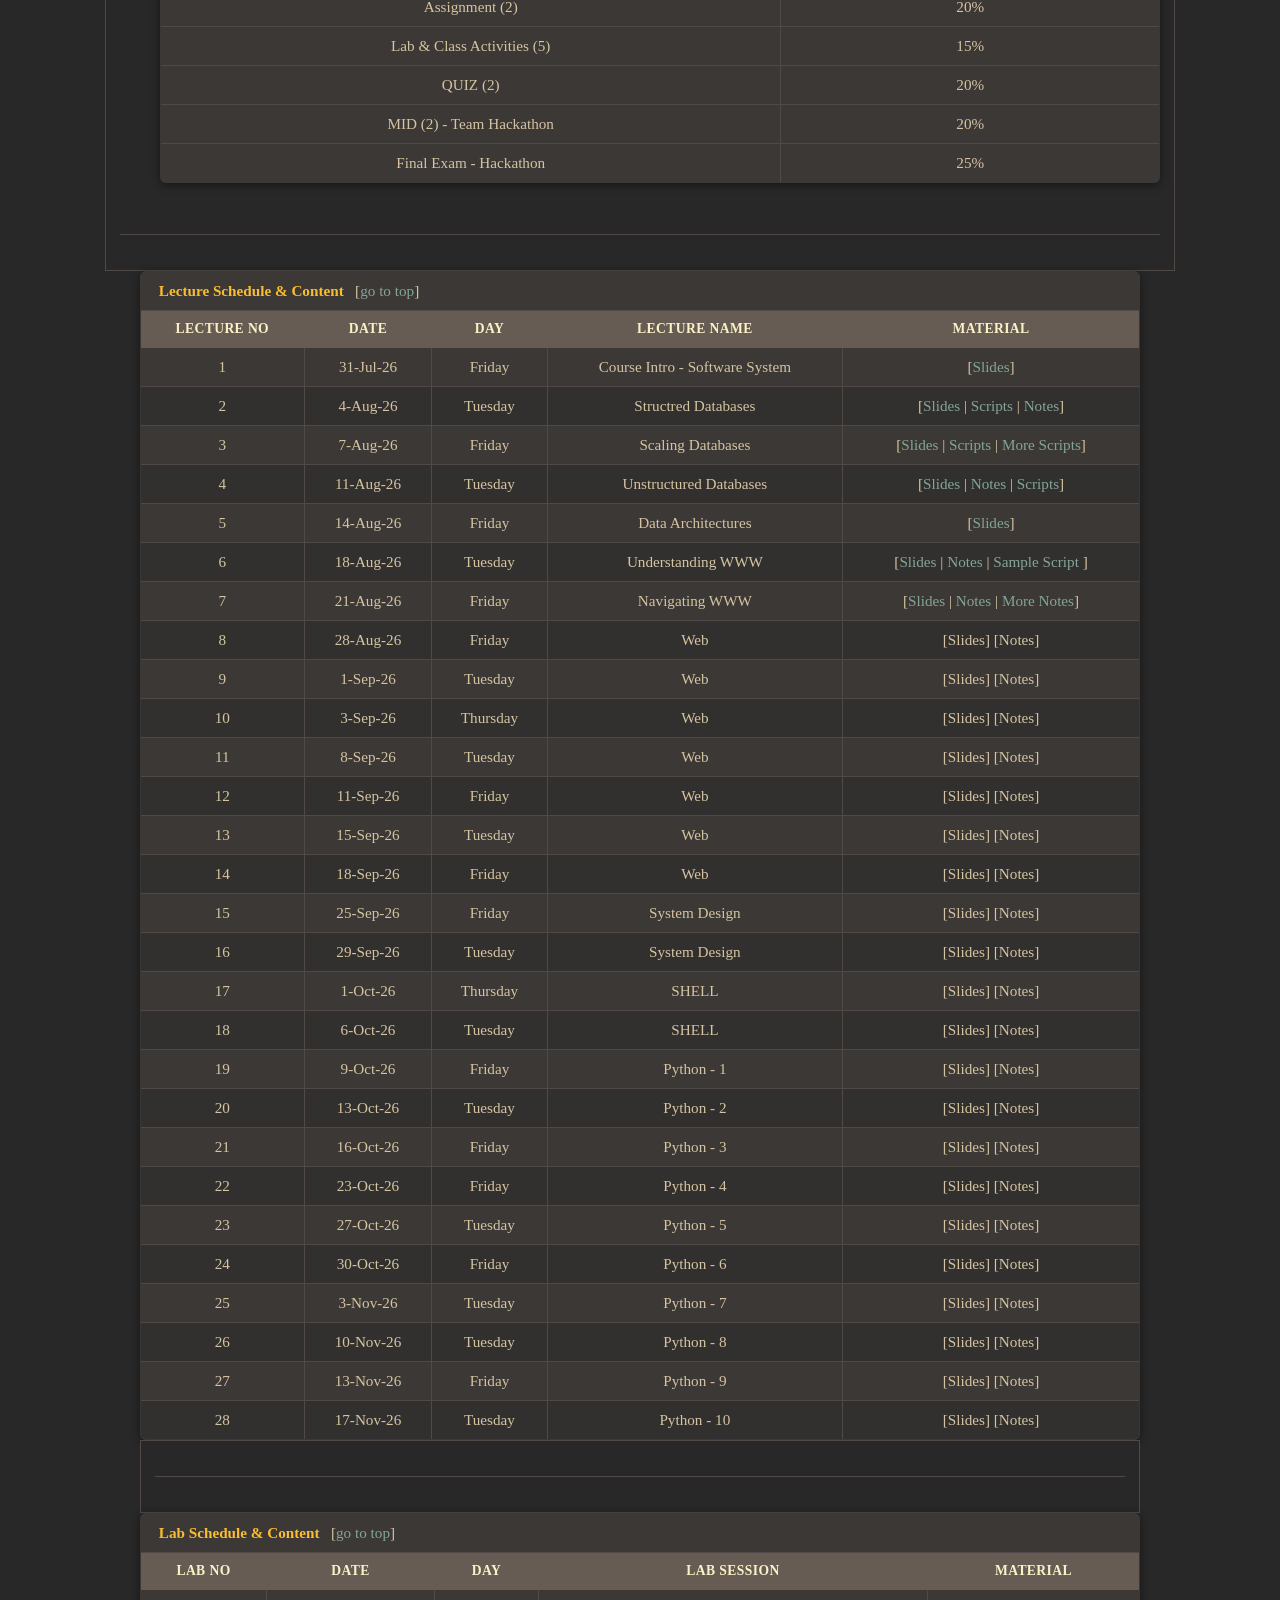
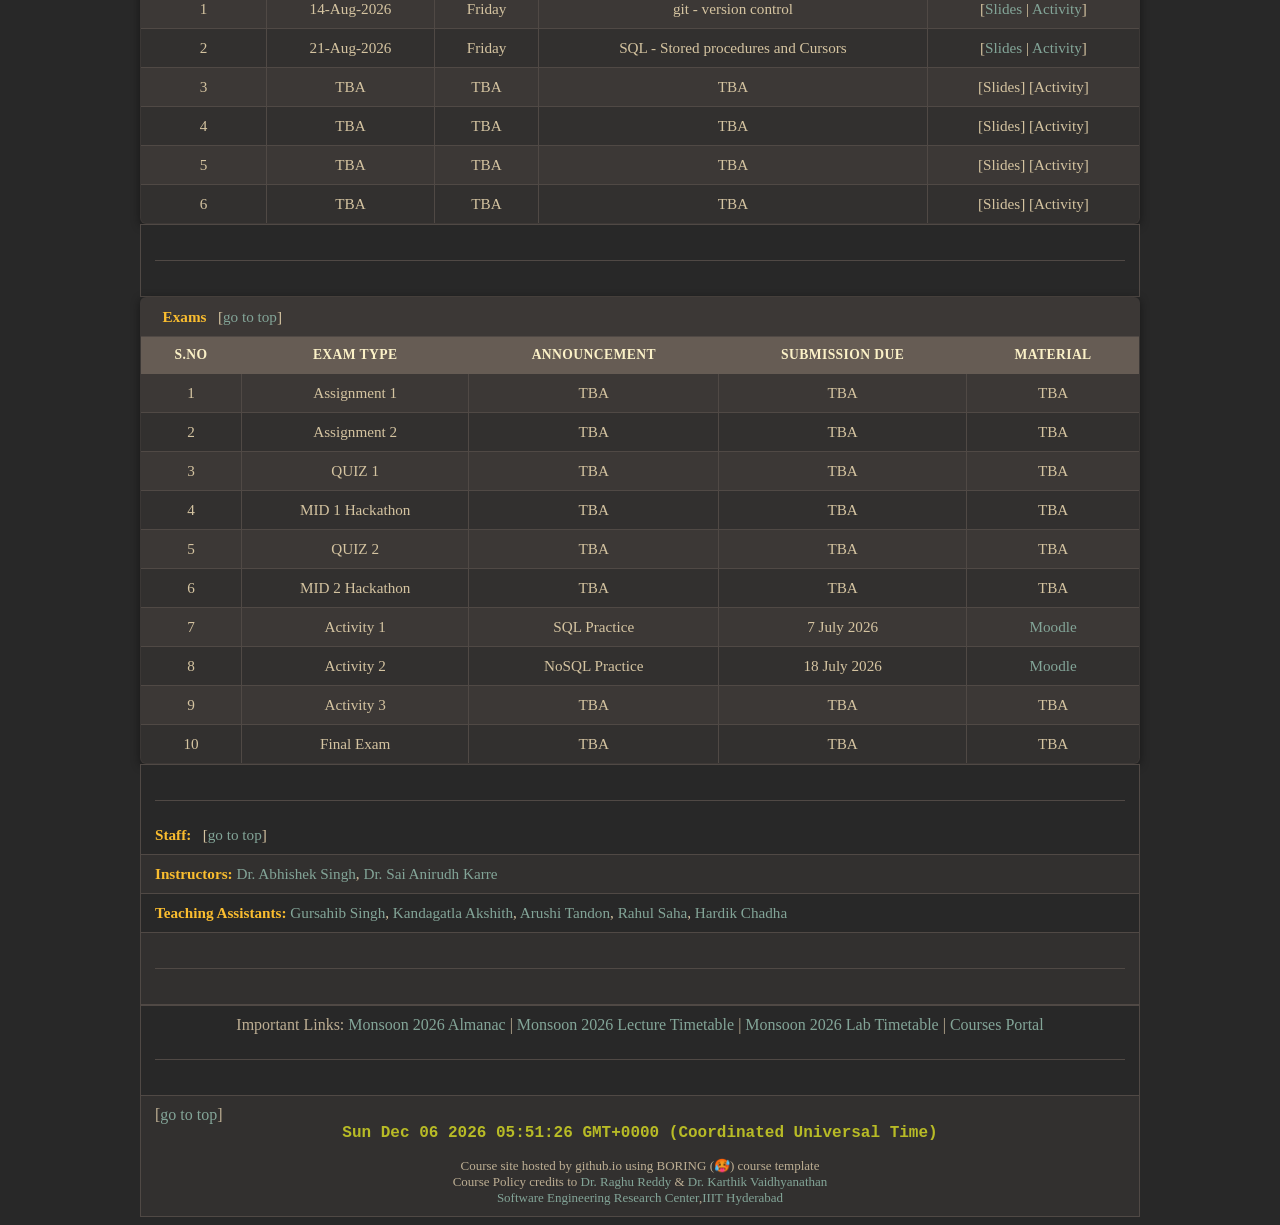
==== commit acaf9cad: "Modify styling to gruvbox styling in css for ssdcoursepage" ====
--- a/ssdcoursepage.html
+++ b/ssdcoursepage.html
@@ -1,4 +1,3 @@
-<!-- saved from url=(0044)https://serc-iiith.github.io/CS6302_M26.html -->
 <html><head><meta http-equiv="Content-Type" content="text/html; charset=UTF-8"><title>CS6.302 SSD Monsoon 2026</title>
   <link rel="stylesheet" href="./ssdcoursestyle.css">
 <meta name="viewport" content="width=device-width, initial-scale=1.0">
@@ -65,7 +64,7 @@
 <td><h1 align="center" id="home">CS6.302 - Software System Development</h1><h3 align="center">Software Engineering Research Center, IIIT Hyderabad</h3> <h3 align="center">Monsoon 2026</h3></td>
 </tr>
 <tr>
-<td>&nbsp;&nbsp;|&nbsp;&nbsp;&nbsp; <a href="https://serc-iiith.github.io/CS6302_M26.html#about">About</a>&nbsp;&nbsp;|&nbsp;&nbsp;&nbsp; <a href="https://serc-iiith.github.io/CS6302_M26.html#lecture">Lecture/Lab/Office Hours</a> &nbsp;&nbsp;|&nbsp;&nbsp;&nbsp; <a href="https://serc-iiith.github.io/CS6302_M26.html#cpolicy">Course Policy</a> &nbsp;&nbsp;|&nbsp;&nbsp;&nbsp; <a href="https://serc-iiith.github.io/CS6302_M26.html#schedule">Lectures</a> &nbsp;&nbsp;|&nbsp;&nbsp;&nbsp;  <a href="https://serc-iiith.github.io/CS6302_M26.html#lab">Lab</a> &nbsp;&nbsp;|&nbsp;&nbsp;&nbsp; <a href="https://serc-iiith.github.io/CS6302_M26.html#activity">Exams</a> &nbsp;&nbsp;|&nbsp;&nbsp;&nbsp; <a href="https://serc-iiith.github.io/CS6302_M26.html#staff">Staff</a>&nbsp;&nbsp;|&nbsp;&nbsp;&nbsp; <hr></td>
+<td>&nbsp;&nbsp;|&nbsp;&nbsp;&nbsp; <a href="https://kushlalve07.github.io/ssdcoursepage.html#about">About</a>&nbsp;&nbsp;|&nbsp;&nbsp;&nbsp; <a href="https://kushlalve07.github.io/ssdcoursepage.html#lecture">Lecture/Lab/Office Hours</a> &nbsp;&nbsp;|&nbsp;&nbsp;&nbsp; <a href="https://kushlalve07.github.io/ssdcoursepage.html#cpolicy">Course Policy</a> &nbsp;&nbsp;|&nbsp;&nbsp;&nbsp; <a href="https://kushlalve07.github.io/ssdcoursepage.html#schedule">Lectures</a> &nbsp;&nbsp;|&nbsp;&nbsp;&nbsp;  <a href="https://kushlalve07.github.io/ssdcoursepage.html#lab">Lab</a> &nbsp;&nbsp;|&nbsp;&nbsp;&nbsp; <a href="https://kushlalve07.github.io/ssdcoursepage.html#activity">Exams</a> &nbsp;&nbsp;|&nbsp;&nbsp;&nbsp; <a href="https://kushlalve07.github.io/ssdcoursepage.html#staff">Staff</a>&nbsp;&nbsp;|&nbsp;&nbsp;&nbsp; <hr></td>
 </tr>
 <tr>
 <td> <p align="left"><b id="about">About:</b> Software System Development is a graduate-level course that equips students with a comprehensive understanding of the principles, tools, and practices involved in designing and building modern software systems. Emphasizing a systems-oriented perspective, the course explores foundational and contemporary topics including Operating Systems, Computer Networks, Software Engineering methodologies, and Database Systems (both relational and NoSQL).
@@ -80,13 +79,13 @@
 <td> <p align="left"><b id="lecture">Lecture/Lab Hours:</b> The lectures will be in-person and will be conducted by the Instructor. The lab sessions will be in-person and will be conducted by the Teaching Assistants. The lecture material (slides, lectures notes, Suppl Material) can be accessed from this website The lecture and lab hours are mentioned below:
 
 </p><ul><li>Lecture 🏛 : 8:30 AM to 9:55 AM - Tuesdays and Fridays - Lecture Hall: H-204</li> <li>Lab/Tutorial 💻 : 02:00 PM to 5:00 PM Friday - Lecture Hall: SH1 </li></ul><p></p>
-<p align="left"><b>Office Hours:</b> There are no specific instructor office hours. Instructor is available to meet all the students for 15 minutes before and after every class to address any queries or concerns. You can also directly write to instructor at saianirudh.karre[at]iiit.ac.in to get your queries addressed. TA office hours can be found <a href="https://serc-iiith.github.io/CS6302_M26.html#staff">here</a>.
+<p align="left"><b>Office Hours:</b> There are no specific instructor office hours. Instructor is available to meet all the students for 15 minutes before and after every class to address any queries or concerns. You can also directly write to instructor at saianirudh.karre[at]iiit.ac.in to get your queries addressed. TA office hours can be found <a href="https://kushlalve07.github.io/ssdcoursepage.html#staff">here</a>.
 </p><hr>
 </td>
 </tr>
 <tr>
 <td>
-<p align="left"><b id="cpolicy">Course Policy:</b> &nbsp;&nbsp;&nbsp;[<a href="https://serc-iiith.github.io/CS6302_M26.html#home">go to top</a>]
+<p align="left"><b id="cpolicy">Course Policy:</b> &nbsp;&nbsp;&nbsp;[<a href="https://kushlalve07.github.io/ssdcoursepage.html#home">go to top</a>]
 </p><ul>
 <li><b>Teaching and Learning Methodology:</b>This course is designed in such a manner to help learners get the essence of principles behind good software system development. Learners will be taught concepts by making them work on real-life problems. This will promote deeper engagement, deeper understanding and resembles the true career situation. 
 </li>
@@ -151,7 +150,7 @@
 
 <table border="1" align="center" width="10%" class="tg">
 <tbody><tr>
-<td colspan="5"><p align="left"><b id="schedule">&nbsp;Lecture Schedule &amp; Content</b>&nbsp;&nbsp;&nbsp;[<a href="https://serc-iiith.github.io/CS6302_M26.html#home">go to top</a>]</p></td>
+<td colspan="5"><p align="left"><b id="schedule">&nbsp;Lecture Schedule &amp; Content</b>&nbsp;&nbsp;&nbsp;[<a href="https://kushlalve07.github.io/ssdcoursepage.html#home">go to top</a>]</p></td>
 </tr>
   <tr align="center">
     <th class="tg-7btt">Lecture No</th>
@@ -364,7 +363,7 @@
 
 <table border="1" align="center" width="10%" class="tg">
 <tbody><tr>
-<td colspan="5"><p align="left"><b id="lab">&nbsp;Lab Schedule &amp; Content</b>&nbsp;&nbsp;&nbsp;[<a href="https://serc-iiith.github.io/CS6302_M26.html#home">go to top</a>]</p></td>
+<td colspan="5"><p align="left"><b id="lab">&nbsp;Lab Schedule &amp; Content</b>&nbsp;&nbsp;&nbsp;[<a href="https://kushlalve07.github.io/ssdcoursepage.html#home">go to top</a>]</p></td>
 </tr>
   <tr align="center">
     <th class="tg-bobw">Lab No</th>
@@ -423,7 +422,7 @@
 </tbody></table>
 <table align="center" width="10%" border="1">
 <tbody><tr><td colspan="5">
-<p align="left"> <b id="activity">&nbsp; Exams</b>&nbsp;&nbsp;&nbsp;[<a href="https://serc-iiith.github.io/CS6302_M26.html#home">go to top</a>]</p>
+<p align="left"> <b id="activity">&nbsp; Exams</b>&nbsp;&nbsp;&nbsp;[<a href="https://kushlalve07.github.io/ssdcoursepage.html#home">go to top</a>]</p>
 </td>
 </tr>
   <tr align="center">
@@ -511,7 +510,7 @@
 
 <table align="center" width="10%" border="0">
 <tbody><tr>
-<td><hr> <p align="left"><b id="staff">Staff:</b>&nbsp;&nbsp;&nbsp;[<a href="https://serc-iiith.github.io/CS6302_M26.html#home">go to top</a>] </p></td>
+<td><hr> <p align="left"><b id="staff">Staff:</b>&nbsp;&nbsp;&nbsp;[<a href="https://kushlalve07.github.io/ssdcoursepage.html#home">go to top</a>] </p></td>
 </tr><tr>
 <td><b>Instructors:</b> <a href="https://sites.google.com/view/abhishek-singh/home" target="_blank">Dr. Abhishek Singh</a>, <a href="https://sai11101989.github.io/" target="_blank">Dr. Sai Anirudh Karre</a> </td>
 </tr>
@@ -527,7 +526,7 @@
 </font></p><hr></td>
 </tr>
 <tr>
-<td>  <font face="Quicksand" size="3"> [<a href="https://serc-iiith.github.io/CS6302_M26.html#home">go to top</a>]<br><div align="center" id="txt">Tue Aug 25 2026 18:19:44 GMT+0530 (India Standard Time)</div></font> 
+<td>  <font face="Quicksand" size="3"> [<a href="https://kushlalve07.github.io/ssdcoursepage.html#home">go to top</a>]<br><div align="center" id="txt">Tue Aug 25 2026 18:19:44 GMT+0530 (India Standard Time)</div></font> 
 <p align="center"><font face="Quicksand" size="2">
 		Course site hosted by github.io using BORING (🥵) course template <br>
 		
@@ -535,8 +534,4 @@
 	<a href="https://serc.iiit.ac.in/">Software Engineering Research Center</a>,<a href="https://iiit.ac.in/">IIIT Hyderabad</a></font><br> </p><!--<br><p id="lastUpdated" align="center"><font face="Quicksand" size="2">Site Last Updated on: </font></p>--></td>
 </tr>
 </tbody></table>
-
-
-	
-
 </body></html>
--- a/ssdcoursestyle.css
+++ b/ssdcoursestyle.css
@@ -1,125 +1,113 @@
-body {
-  font-family: 'Segoe UI', Roboto, Arial, sans-serif;
-  line-height: 1.6;
-  color: #2c2c2c;
-  background-color: #f7f8fa;
-  max-width: 1000px;
-  margin: 0 auto;
-  padding: 20px 30px 60px;
+html {
+  scroll-behavior: smooth;
 }
 
-h1, h2, h3 {
-  color: #1a2b4c;
-  font-weight: 700;
+html body {
+  background-color: #282828; 
+  color: #ebdbb2;              
+  font-family: 'Segoe UI', Roboto, Arial, sans-serif;
+  line-height: 1.7;
 }
 
-h1 {
-  font-size: 2rem;
-  text-align: center;
-  border-bottom: 4px solid #4a6fdc;
-  padding-bottom: 12px;
-  margin-bottom: 20px;
+h1, h3 {
+  color: #fbf1c7;   
 }
 
-h2 {
-  font-size: 1.4rem;
-  margin-top: 40px;
-  padding: 10px 15px;
-  background-color: #eaf0ff;
-  border-left: 6px solid #4a6fdc;
-  border-radius: 4px;
+#home {
+  color: #fe8019;  
 }
 
 a {
-  color: #2456d6;
+  color: #83a598;  
   text-decoration: none;
-  font-weight: 500;
 }
 
 a:hover {
+  color: #8ec07c;
   text-decoration: underline;
-  color: #16358f;
 }
 
-table {
-  width: 100%;
-  border-collapse: collapse;
-  margin: 20px 0 35px;
-  background-color: #ffffff;
-  box-shadow: 0 1px 4px rgba(0, 0, 0, 0.08);
+b {
+  color: #fabd2f;
+}
+
+hr {
+  border: none;
+  border-top: 1px solid #504945;  
+  margin: 25px 0;
+}
+
+html body table {
+  background-color: #282828;
+  border-color: #504945;
+  color: #ebdbb2;
+}
+
+table[border="1"] {
+  border: 1px solid #504945;
   border-radius: 6px;
   overflow: hidden;
+  background-color: #3c3836;  
+  box-shadow: 0 2px 10px rgba(0, 0, 0, 0.45);
 }
 
-th, td {
+th, .tg-7btt, .tg-bobw {
+  background-color: #504945;
+  color: #fbf1c7;
+  font-weight: 600;
   padding: 10px 14px;
-  text-align: left;
-  border-bottom: 1px solid #e2e5ec;
-  vertical-align: top;
-  font-size: 0.95rem;
-}
-
-th {
-  background-color: #4a6fdc;
-  color: #ffffff;
-  font-weight: 600;
+  border: 1px solid #665c54;  
   text-transform: uppercase;
   font-size: 0.85rem;
   letter-spacing: 0.03em;
 }
 
-tr:nth-child(even) {
-  background-color: #f5f7fc;
+td, .tg-c3ow, .tg-8d8j {
+  padding: 10px 14px;
+  border: 1px solid #504945;
+  font-size: 0.95rem;
+  color: #d5c4a1;  
 }
 
-tr:hover {
-  background-color: #eef2ff;
+.tg tbody tr:nth-child(even),
+table[align="center"][width="10%"] tbody tr:nth-child(even) {
+  background-color: #32302f;
 }
 
-ul, ol {
-  margin: 10px 0;
-  padding-left: 25px;
+.tg tbody tr:hover,
+table[align="center"][width="10%"] tbody tr:hover {
+  background-color: #45403d;
+}
+
+.light-text-row {
+  color: #928374 !important;
+}
+
+ul, li {
+  color: #ebdbb2;
 }
 
 li {
-  margin-bottom: 6px;
+  margin-bottom: 8px;
 }
 
-p {
-  margin: 12px 0;
+font {
+  color: #bdae93;   
 }
 
-[id] {
-  scroll-margin-top: 20px;
+#txt {
+  color: #b8bb26; 
+  font-weight: 600;
+  font-family: 'Courier New', monospace;
 }
 
-hr {
-  border: none;
-  border-top: 2px dashed #c9d3ea;
-  margin: 30px 0;
+table[border="1"] th {
+  background-color: #665c54;
 }
 
-footer, p:last-of-type {
-  text-align: center;
-  color: #6b7280;
-  font-size: 0.85rem;
-  margin-top: 50px;
-}
-
-@media (max-width: 600px) {
-  body {
-    padding: 15px;
-  }
-  table, thead, tbody, th, td, tr {
-    display: block;
-  }
-  th {
-    display: none;
-  }
-  td {
-    border: none;
-    border-bottom: 1px solid #e2e5ec;
-    position: relative;
-    padding-left: 50%;
+@media (max-width: 700px) {
+  table[width="1000px"], table[width="100%"] {
+    width: 100% !important;
+    font-size: 0.85rem;
   }
 }
